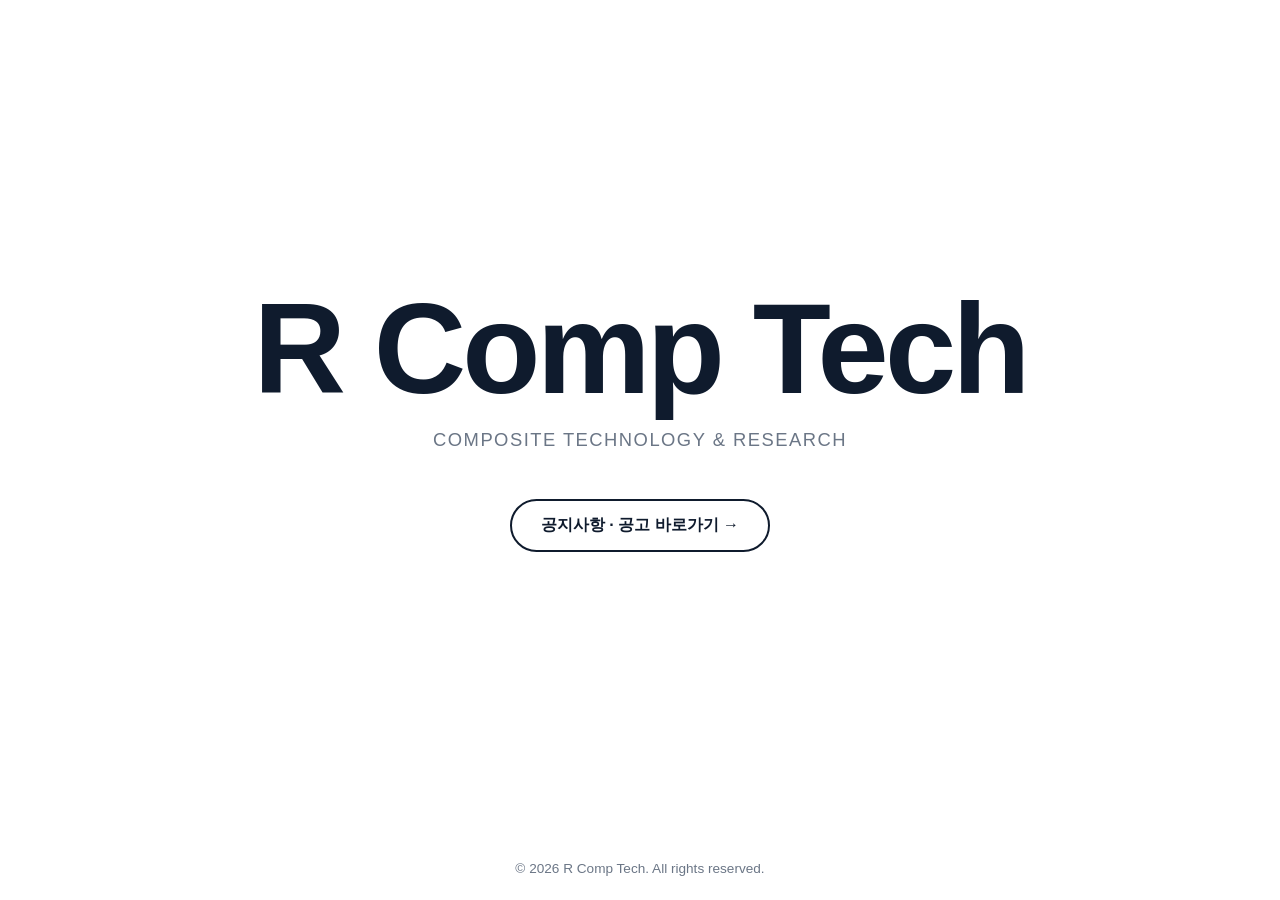
==== index.html @ 444a996f "Add files via upload" ====
<!DOCTYPE html>
<html lang="ko">
<head>
  <meta charset="UTF-8">
  <meta name="viewport" content="width=device-width, initial-scale=1.0">
  <title>R Comp Tech</title>
  <meta name="description" content="R Comp Tech 공식 홈페이지">
  <link rel="stylesheet" href="style.css">
</head>
<body class="home">
  <main class="hero">
    <h1 class="brand">R Comp Tech</h1>
    <p class="tagline">Composite Technology &amp; Research</p>
    <nav class="hero-links">
      <a class="btn" href="notice.html">공지사항 · 공고 바로가기 →</a>
    </nav>
  </main>
  <footer class="footer">© <span id="year"></span> R Comp Tech. All rights reserved.</footer>
  <script>document.getElementById('year').textContent = new Date().getFullYear();</script>
</body>
</html>
---- style.css ----
:root {
  --ink: #0f1b2d;
  --muted: #6b7686;
  --line: #e3e7ec;
  --accent: #1f5eff;
  --bg: #ffffff;
}

* { box-sizing: border-box; margin: 0; padding: 0; }

body {
  font-family: "Pretendard", -apple-system, BlinkMacSystemFont, "Apple SD Gothic Neo",
               "Noto Sans KR", "Malgun Gothic", sans-serif;
  color: var(--ink);
  background: var(--bg);
  min-height: 100vh;
  display: flex;
  flex-direction: column;
}

a { color: inherit; text-decoration: none; }

/* ---------- 메인 ---------- */
.home .hero {
  flex: 1;
  display: flex;
  flex-direction: column;
  align-items: center;
  justify-content: center;
  text-align: center;
  padding: 2rem;
}

.brand {
  font-size: clamp(3rem, 11vw, 8rem);
  font-weight: 900;
  letter-spacing: -0.03em;
  line-height: 1;
}

.tagline {
  margin-top: 1rem;
  color: var(--muted);
  font-size: clamp(0.95rem, 2vw, 1.15rem);
  letter-spacing: 0.08em;
  text-transform: uppercase;
}

.hero-links { margin-top: 3rem; }

.btn {
  display: inline-block;
  padding: 0.9rem 1.8rem;
  border: 2px solid var(--ink);
  border-radius: 999px;
  font-weight: 700;
  transition: background 0.2s, color 0.2s;
}
.btn:hover { background: var(--ink); color: #fff; }

/* ---------- 상단바 ---------- */
.topbar {
  padding: 1.2rem 2rem;
  border-bottom: 1px solid var(--line);
}
.logo { font-weight: 900; font-size: 1.3rem; letter-spacing: -0.02em; }

/* ---------- 공지 페이지 ---------- */
.container {
  flex: 1;
  width: 100%;
  max-width: 860px;
  margin: 0 auto;
  padding: 3rem 1.5rem;
}

.page-title { font-size: 2rem; font-weight: 800; margin-bottom: 1.5rem; }

.tabs { display: flex; gap: 0.5rem; margin-bottom: 1.5rem; }
.tab {
  padding: 0.45rem 1.1rem;
  border: 1px solid var(--line);
  background: #fff;
  border-radius: 999px;
  cursor: pointer;
  font: inherit;
  color: var(--muted);
}
.tab.active { background: var(--ink); color: #fff; border-color: var(--ink); }

.notice-list { list-style: none; border-top: 2px solid var(--ink); }
.notice { border-bottom: 1px solid var(--line); }

.notice-head {
  width: 100%;
  display: flex;
  align-items: center;
  gap: 1rem;
  padding: 1.1rem 0.5rem;
  background: none;
  border: none;
  font: inherit;
  color: inherit;
  text-align: left;
  cursor: pointer;
}
.notice-head:hover .notice-title { color: var(--accent); }

.badge {
  flex-shrink: 0;
  font-size: 0.8rem;
  font-weight: 700;
  padding: 0.2rem 0.6rem;
  border-radius: 4px;
  background: #eef1f5;
}
.badge-alt { background: #e6edff; color: var(--accent); }

.notice-title { flex: 1; font-weight: 600; }
.notice-date { color: var(--muted); font-size: 0.9rem; flex-shrink: 0; }

.notice-body {
  padding: 0 0.5rem 1.4rem 0.5rem;
  color: #333;
  line-height: 1.75;
  white-space: pre-line;
}

.empty { padding: 2rem 0; text-align: center; color: var(--muted); }

/* ---------- 푸터 ---------- */
.footer {
  text-align: center;
  padding: 1.5rem;
  font-size: 0.85rem;
  color: var(--muted);
}

@media (max-width: 560px) {
  .notice-head { flex-wrap: wrap; gap: 0.5rem; }
  .notice-date { width: 100%; }
}
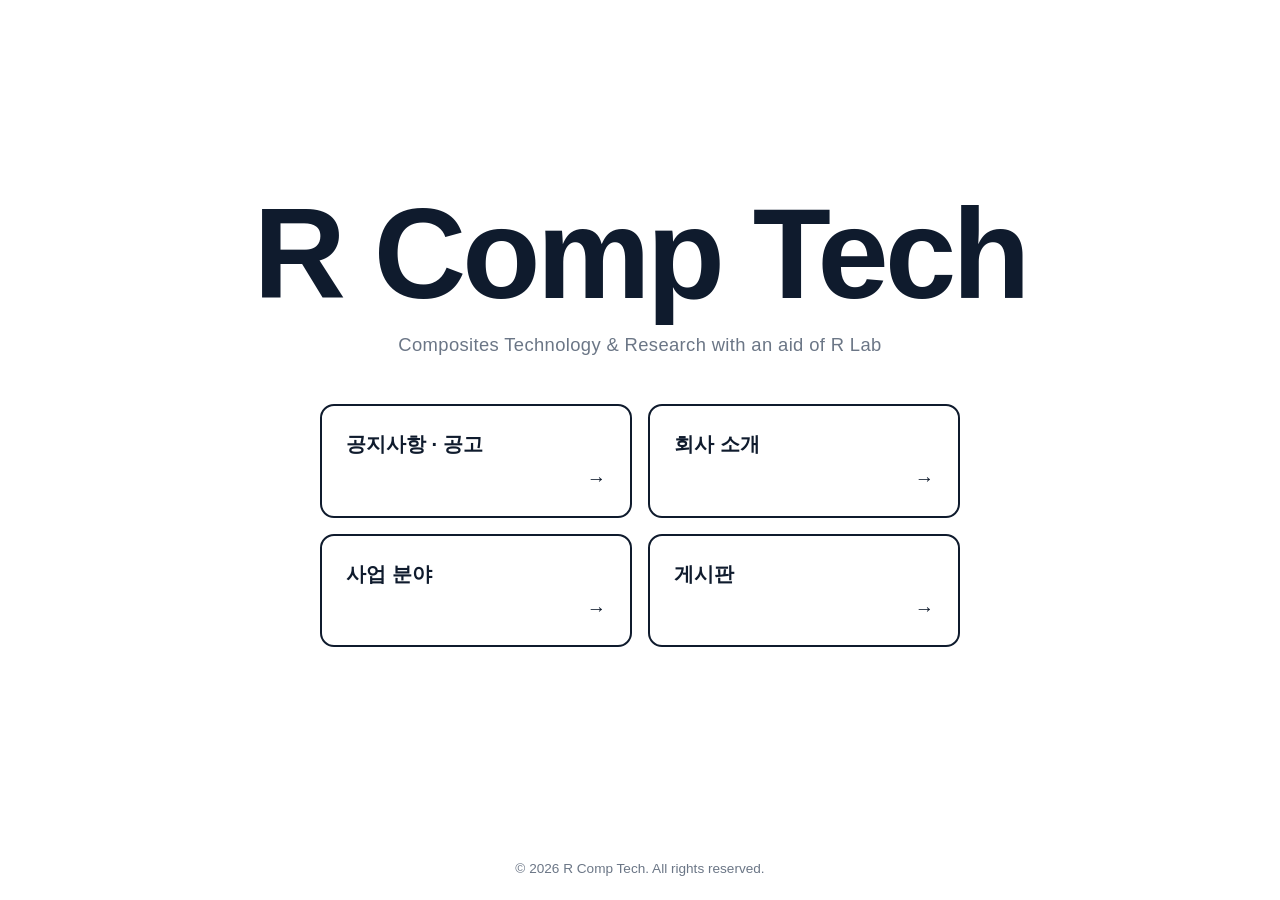
==== commit 188147ec: "Rename index (1).html to index.html" ====
--- a/index.html
+++ b/index.html
@@ -10,9 +10,25 @@
 <body class="home">
   <main class="hero">
     <h1 class="brand">R Comp Tech</h1>
-    <p class="tagline">Composite Technology &amp; Research</p>
-    <nav class="hero-links">
-      <a class="btn" href="notice.html">공지사항 · 공고 바로가기 →</a>
+    <p class="tagline">Composites Technology &amp; Research with an aid of R Lab</p>
+
+    <nav class="menu-grid">
+      <a class="menu-card" href="notice.html">
+        <span class="menu-title">공지사항 · 공고</span>
+        <span class="menu-arrow">→</span>
+      </a>
+      <a class="menu-card" href="about.html">
+        <span class="menu-title">회사 소개</span>
+        <span class="menu-arrow">→</span>
+      </a>
+      <a class="menu-card" href="business.html">
+        <span class="menu-title">사업 분야</span>
+        <span class="menu-arrow">→</span>
+      </a>
+      <a class="menu-card" href="board.html">
+        <span class="menu-title">게시판</span>
+        <span class="menu-arrow">→</span>
+      </a>
     </nav>
   </main>
   <footer class="footer">© <span id="year"></span> R Comp Tech. All rights reserved.</footer>
--- a/style.css
+++ b/style.css
@@ -42,8 +42,7 @@
   margin-top: 1rem;
   color: var(--muted);
   font-size: clamp(0.95rem, 2vw, 1.15rem);
-  letter-spacing: 0.08em;
-  text-transform: uppercase;
+  letter-spacing: 0.02em;
 }
 
 .hero-links { margin-top: 3rem; }
@@ -74,7 +73,21 @@
   padding: 3rem 1.5rem;
 }
 
-.page-title { font-size: 2rem; font-weight: 800; margin-bottom: 1.5rem; }
+.page-head {
+  display: flex;
+  justify-content: space-between;
+  align-items: baseline;
+  gap: 1rem;
+  margin-bottom: 1.5rem;
+}
+.page-title { font-size: 2rem; font-weight: 800; }
+.back-link {
+  flex-shrink: 0;
+  font-size: 0.9rem;
+  color: var(--muted);
+  white-space: nowrap;
+}
+.back-link:hover { color: var(--ink); }
 
 .tabs { display: flex; gap: 0.5rem; margin-bottom: 1.5rem; }
 .tab {
@@ -140,3 +153,57 @@
   .notice-head { flex-wrap: wrap; gap: 0.5rem; }
   .notice-date { width: 100%; }
 }
+
+/* ---------- 메인 2×2 메뉴 ---------- */
+.menu-grid {
+  margin-top: 3rem;
+  width: 100%;
+  max-width: 640px;
+  display: grid;
+  grid-template-columns: repeat(2, 1fr);
+  gap: 1rem;
+}
+
+.menu-card {
+  display: flex;
+  flex-direction: column;
+  align-items: flex-start;
+  gap: 0.6rem;
+  padding: 1.6rem 1.5rem;
+  border: 2px solid var(--ink);
+  border-radius: 14px;
+  text-align: left;
+  transition: background 0.2s, color 0.2s, transform 0.2s;
+}
+.menu-card:hover { background: var(--ink); color: #fff; transform: translateY(-3px); }
+
+.menu-title { font-size: 1.25rem; font-weight: 800; }
+.menu-arrow { align-self: flex-end; font-size: 1.2rem; font-weight: 700; }
+
+/* ---------- 하위 페이지 공통 ---------- */
+.page-lead { color: var(--muted); line-height: 1.8; margin-bottom: 2rem; }
+.section { margin-bottom: 2.5rem; }
+.section h3 { font-size: 1.2rem; font-weight: 800; margin-bottom: 0.8rem; }
+.section p, .section li { line-height: 1.8; color: #333; }
+.section ul { padding-left: 1.2rem; }
+
+.card-grid { display: grid; grid-template-columns: repeat(2, 1fr); gap: 1rem; }
+.info-card { border: 1px solid var(--line); border-radius: 12px; padding: 1.4rem; }
+.info-card h4 { font-size: 1.05rem; font-weight: 800; margin-bottom: 0.5rem; }
+.info-card p { color: var(--muted); line-height: 1.7; font-size: 0.95rem; }
+
+.info-table { width: 100%; border-collapse: collapse; border-top: 2px solid var(--ink); }
+.info-table th, .info-table td { padding: 0.9rem 0.6rem; border-bottom: 1px solid var(--line); text-align: left; }
+.info-table th { width: 28%; color: var(--muted); font-weight: 600; }
+
+.topbar { display: flex; justify-content: space-between; align-items: center; flex-wrap: wrap; gap: 0.8rem; }
+.topnav { display: flex; gap: 1.2rem; font-size: 0.95rem; }
+.topnav a { color: var(--muted); }
+.topnav a:hover, .topnav a.current { color: var(--ink); font-weight: 700; }
+
+@media (max-width: 560px) {
+  .menu-grid { gap: 0.7rem; }
+  .menu-card { padding: 1.2rem 1rem; }
+  .menu-title { font-size: 1.05rem; }
+  .card-grid { grid-template-columns: 1fr; }
+}
